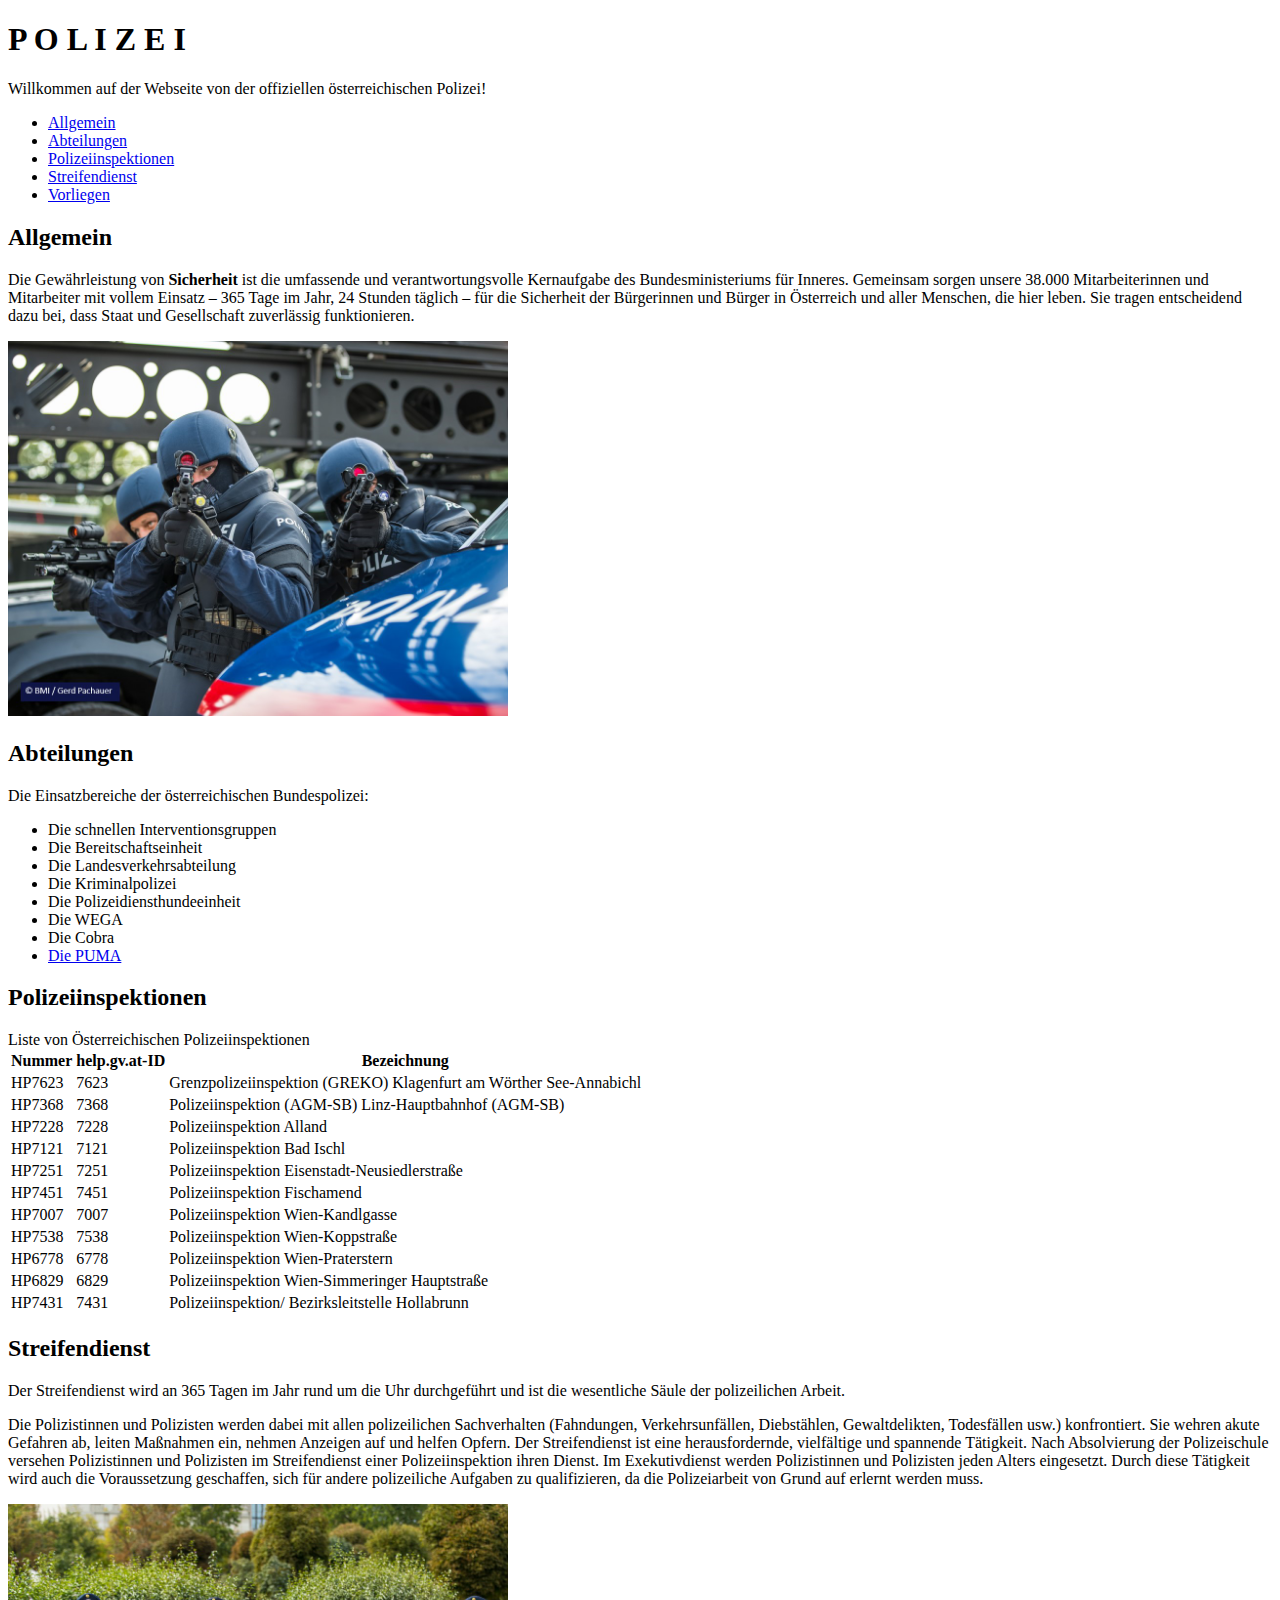
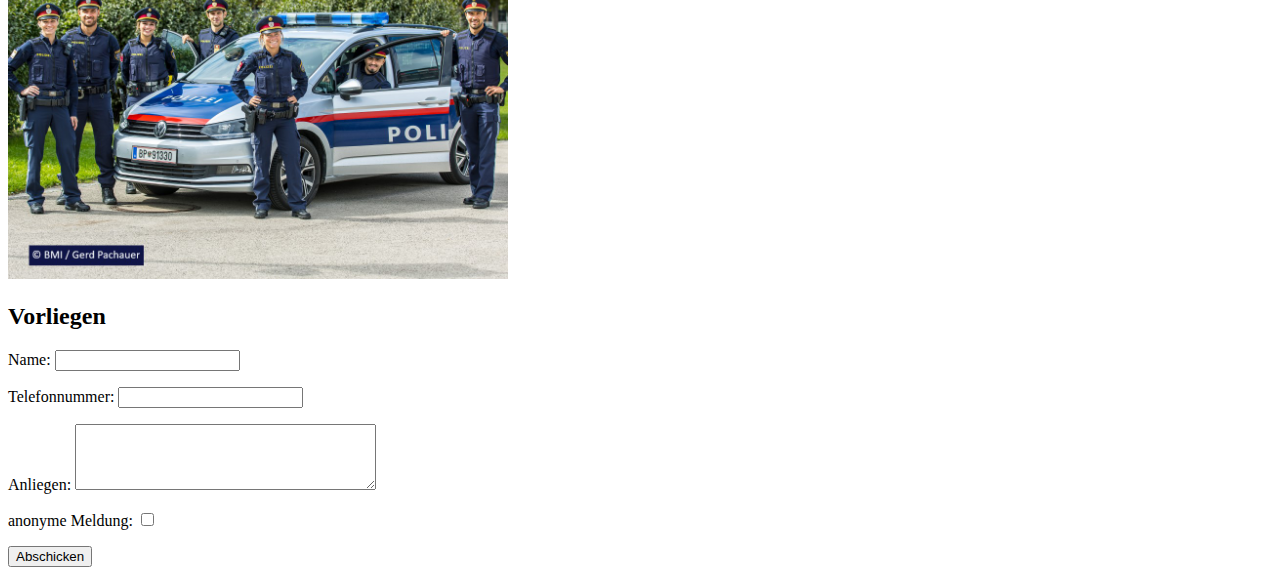
==== index.html @ 8423137b "new file:   Streifendienst.jpg modified:   index.html" ====
<!DOCTYPE html>
<html lang="en">
<head>
    <meta charset="UTF-8">
    <meta name="viewport" content="width=device-width, initial-scale=1.0">
    <title>Polizei</title>
    <link rel="stylesheet" href="styles.css">
</head>
<body>

    <header>
        <strong><h1>P O L I Z E I</h1></strong>
    </header>
    <p >Willkommen auf der Webseite von der offiziellen österreichischen Polizei!</p>
    <nav>
        <ul>
            <li><a href="#allgemein">Allgemein</a></li>
            <li><a href="#abteilungen">Abteilungen</a></li>
            <li><a href="#pi">Polizeiinspektionen</a></li>
            <li><a href="#streifendienst">Streifendienst</a></li>
            <li><a href="#vorliegen">Vorliegen</a></li>
        </ul>
    </nav>

    <section id="allgemein">
        <h2>Allgemein</h2>
        <p>Die Gewährleistung von <strong> Sicherheit </strong> ist die umfassende und verantwortungsvolle Kernaufgabe des Bundesministeriums für Inneres. Gemeinsam sorgen unsere 38.000 Mitarbeiterinnen und Mitarbeiter mit vollem Einsatz – 365 Tage im Jahr, 24 Stunden täglich – für die Sicherheit der Bürgerinnen und Bürger in Österreich und aller Menschen, die hier leben. Sie tragen entscheidend dazu bei, dass Staat und Gesellschaft zuverlässig funktionieren.</p>

        <img src="SIG.jpg" width="500px">
    </section>

    <section id="abteilungen">
        <h2>Abteilungen</h2>

        <p>Die Einsatzbereiche der österreichischen Bundespolizei:
            <ul>
                <li>Die schnellen Interventionsgruppen</li>
                <li>Die Bereitschaftseinheit</li>
                <li>Die Landesverkehrs­abteilung</li>
                <li>Die Kriminalpolizei</li>
                <li>Die Polizeidienst­hundeeinheit</li>
                <li>Die WEGA</li>
                <li>Die Cobra</li>
                <li><a href="https://de.wikipedia.org/wiki/Puma_(Polizeieinheit)">Die PUMA</a></li>
            </ul>
        </p>
    </section>

    <section id="pi">
        <h2>Polizeiinspektionen</h2>
        <table>
            <thead>
                <tr>
                    <th>Nummer</th>
                    <th>help.gv.at-ID</th>
                    <th>Bezeichnung</th>
                </tr>
            </thead>
            <tbody>
                <tr>
                    <td>HP7623</td>
                    <td>7623</td>
                    <td>Grenzpolizeiinspektion (GREKO) Klagenfurt am Wörther See-Annabichl</td>
                </tr>
                <tr>
                    <td>HP7368</td>
                    <td>7368</td>
                    <td>Polizeiinspektion (AGM-SB) Linz-Hauptbahnhof (AGM-SB)</td>
                </tr>
                <tr>
                    <td>HP7228</td>
                    <td>7228</td>
                    <td>Polizeiinspektion Alland</td>
                </tr>
                <tr>
                    <td>HP7121</td>
                    <td>7121</td>
                    <td>Polizeiinspektion Bad Ischl</td>
                </tr>
                <tr>
                    <td>HP7251</td>
                    <td>7251</td>
                    <td>Polizeiinspektion Eisenstadt-Neusiedlerstraße</td>
                </tr>
                <tr>
                    <td>HP7451</td>
                    <td>7451</td>
                    <td>Polizeiinspektion Fischamend</td>
                </tr>
                <tr>
                    <td>HP7007</td>
                    <td>7007</td>
                    <td>Polizeiinspektion Wien-Kandlgasse</td>
                </tr>
                <tr>
                    <td>HP7538</td>
                    <td>7538</td>
                    <td>Polizeiinspektion Wien-Koppstraße</td>
                </tr>
                <tr>
                    <td>HP6778</td>
                    <td>6778</td>
                    <td>Polizeiinspektion Wien-Praterstern</td>
                </tr>
                <tr>
                    <td>HP6829</td>
                    <td>6829</td>
                    <td>Polizeiinspektion Wien-Simmeringer Hauptstraße</td>
                </tr>
                <tr>
                    <td>HP7431</td>
                    <td>7431</td>
                    <td>Polizeiinspektion/ Bezirksleitstelle Hollabrunn</td>
                </tr>
            </tbody>
            <tfoot>
                Liste von Österreichischen Polizeiinspektionen
            </tfoot>
        </table>

    </section>
    <section id="streifendienst">
        <h2>Streifendienst</h2>
        <p>Der Streifendienst wird an 365 Tagen im Jahr rund um die Uhr durchgeführt und ist die wesentliche Säule der polizeilichen Arbeit.

            <p>Die Polizistinnen und Polizisten werden dabei mit allen polizeilichen Sachverhalten (Fahndungen, Verkehrsunfällen, Diebstählen, Gewaltdelikten, Todesfällen usw.) konfrontiert. Sie wehren akute Gefahren ab, leiten Maßnahmen ein, nehmen Anzeigen auf und helfen Opfern. Der Streifendienst ist eine herausfordernde, vielfältige und spannende Tätigkeit. Nach Absolvierung der Polizeischule versehen Polizistinnen und Polizisten im Streifendienst einer Polizeiinspektion ihren Dienst. Im Exekutivdienst werden Polizistinnen und Polizisten jeden Alters eingesetzt. Durch diese Tätigkeit wird auch die Voraussetzung geschaffen, sich für andere polizeiliche Aufgaben zu qualifizieren, da die Polizeiarbeit von Grund auf erlernt werden muss.</p>
            
            </p>

        <img src="Streifendienst.jpg" width="500px">
    </section>
    <footer id="vorliegen">
        <h2>Vorliegen</h2>
        <form>
            Name: <input type="text">

            <p>Telefonnummer: <input type="text"></p>

            <p>Anliegen: <textarea id="text" name="text" cols="35" rows="4"></textarea></p>

            <p>anonyme Meldung: <input type="checkbox"></p>

            <p><button>Abschicken</button></p>

            <script>
                const btn = document.querySelector("button");

                btn.addEventListener('click', function() {
                    alert("Ihr Anliegen wurde weitergeleitet. Wir werden uns in Kürze melden!");
                });
            </script>
        </form>
    </footer>
</body>
</html>
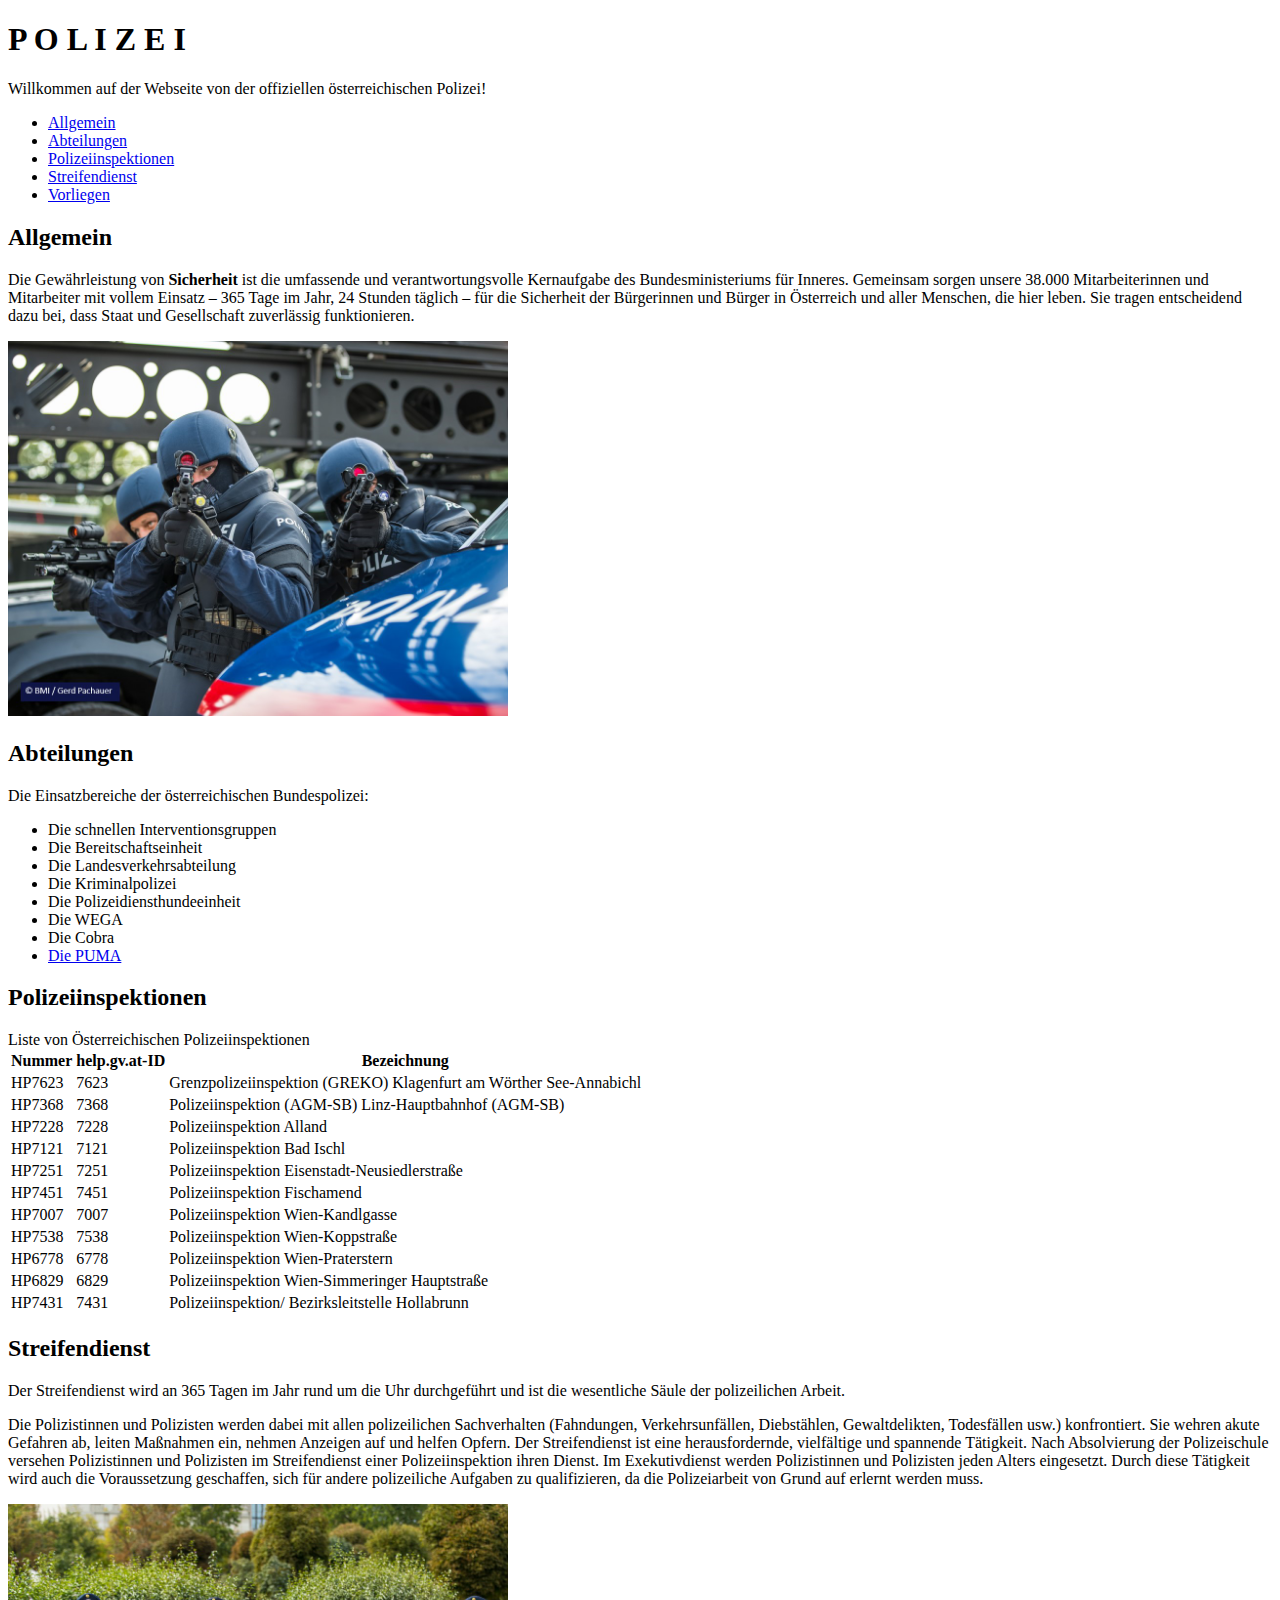
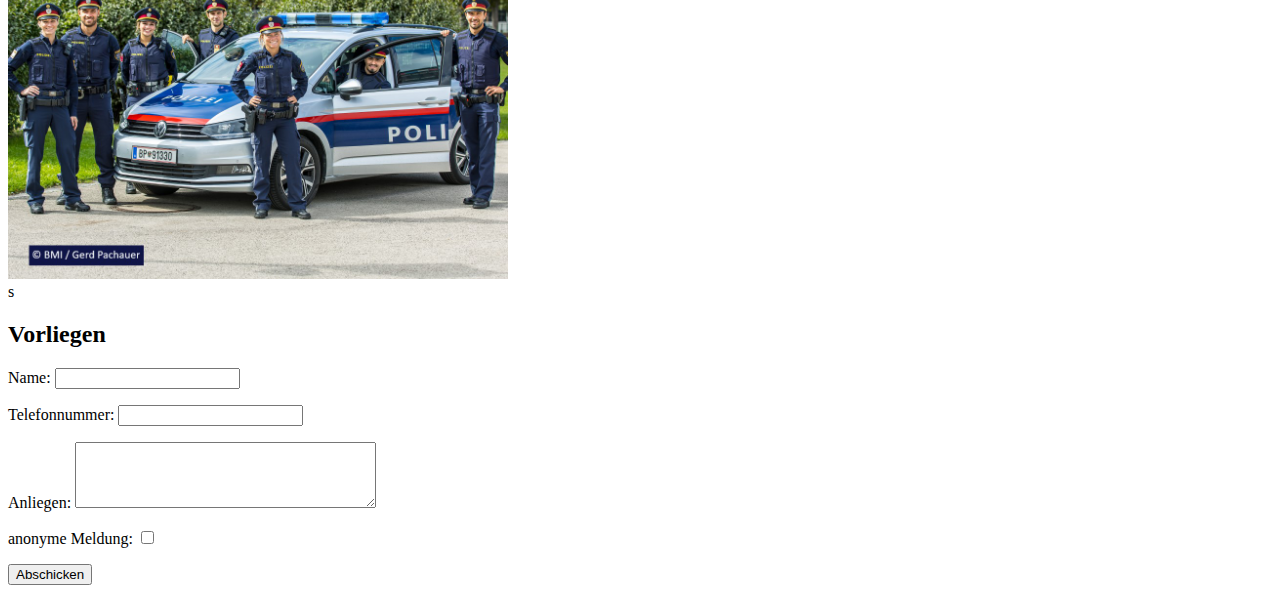
==== commit 9f324310: "modified:   index.html" ====
--- a/index.html
+++ b/index.html
@@ -7,9 +7,8 @@
     <link rel="stylesheet" href="styles.css">
 </head>
 <body>
-
     <header>
-        <strong><h1>P O L I Z E I</h1></strong>
+        <h1>P O L I Z E I</h1>
     </header>
     <p >Willkommen auf der Webseite von der offiziellen österreichischen Polizei!</p>
     <nav>
@@ -31,7 +30,6 @@
 
     <section id="abteilungen">
         <h2>Abteilungen</h2>
-
         <p>Die Einsatzbereiche der österreichischen Bundespolizei:
             <ul>
                 <li>Die schnellen Interventionsgruppen</li>
@@ -117,36 +115,28 @@
                 Liste von Österreichischen Polizeiinspektionen
             </tfoot>
         </table>
+    </section>
 
-    </section>
     <section id="streifendienst">
         <h2>Streifendienst</h2>
         <p>Der Streifendienst wird an 365 Tagen im Jahr rund um die Uhr durchgeführt und ist die wesentliche Säule der polizeilichen Arbeit.
-
-            <p>Die Polizistinnen und Polizisten werden dabei mit allen polizeilichen Sachverhalten (Fahndungen, Verkehrsunfällen, Diebstählen, Gewaltdelikten, Todesfällen usw.) konfrontiert. Sie wehren akute Gefahren ab, leiten Maßnahmen ein, nehmen Anzeigen auf und helfen Opfern. Der Streifendienst ist eine herausfordernde, vielfältige und spannende Tätigkeit. Nach Absolvierung der Polizeischule versehen Polizistinnen und Polizisten im Streifendienst einer Polizeiinspektion ihren Dienst. Im Exekutivdienst werden Polizistinnen und Polizisten jeden Alters eingesetzt. Durch diese Tätigkeit wird auch die Voraussetzung geschaffen, sich für andere polizeiliche Aufgaben zu qualifizieren, da die Polizeiarbeit von Grund auf erlernt werden muss.</p>
-            
-            </p>
-
+            <p>Die Polizistinnen und Polizisten werden dabei mit allen polizeilichen Sachverhalten (Fahndungen, Verkehrsunfällen, Diebstählen, Gewaltdelikten, Todesfällen usw.) konfrontiert. Sie wehren akute Gefahren ab, leiten Maßnahmen ein, nehmen Anzeigen auf und helfen Opfern. Der Streifendienst ist eine herausfordernde, vielfältige und spannende Tätigkeit. Nach Absolvierung der Polizeischule versehen Polizistinnen und Polizisten im Streifendienst einer Polizeiinspektion ihren Dienst. Im Exekutivdienst werden Polizistinnen und Polizisten jeden Alters eingesetzt. Durch diese Tätigkeit wird auch die Voraussetzung geschaffen, sich für andere polizeiliche Aufgaben zu qualifizieren, da die Polizeiarbeit von Grund auf erlernt werden muss.</p> 
+        </p>
         <img src="Streifendienst.jpg" width="500px">
     </section>
+s
     <footer id="vorliegen">
         <h2>Vorliegen</h2>
         <form>
             Name: <input type="text">
-
             <p>Telefonnummer: <input type="text"></p>
-
             <p>Anliegen: <textarea id="text" name="text" cols="35" rows="4"></textarea></p>
-
             <p>anonyme Meldung: <input type="checkbox"></p>
-
             <p><button>Abschicken</button></p>
-
             <script>
                 const btn = document.querySelector("button");
-
                 btn.addEventListener('click', function() {
-                    alert("Ihr Anliegen wurde weitergeleitet. Wir werden uns in Kürze melden!");
+                    alert("Ihr Anliegen wurde weitergeleitet. Wir werden uns in kürze melden!");
                 });
             </script>
         </form>
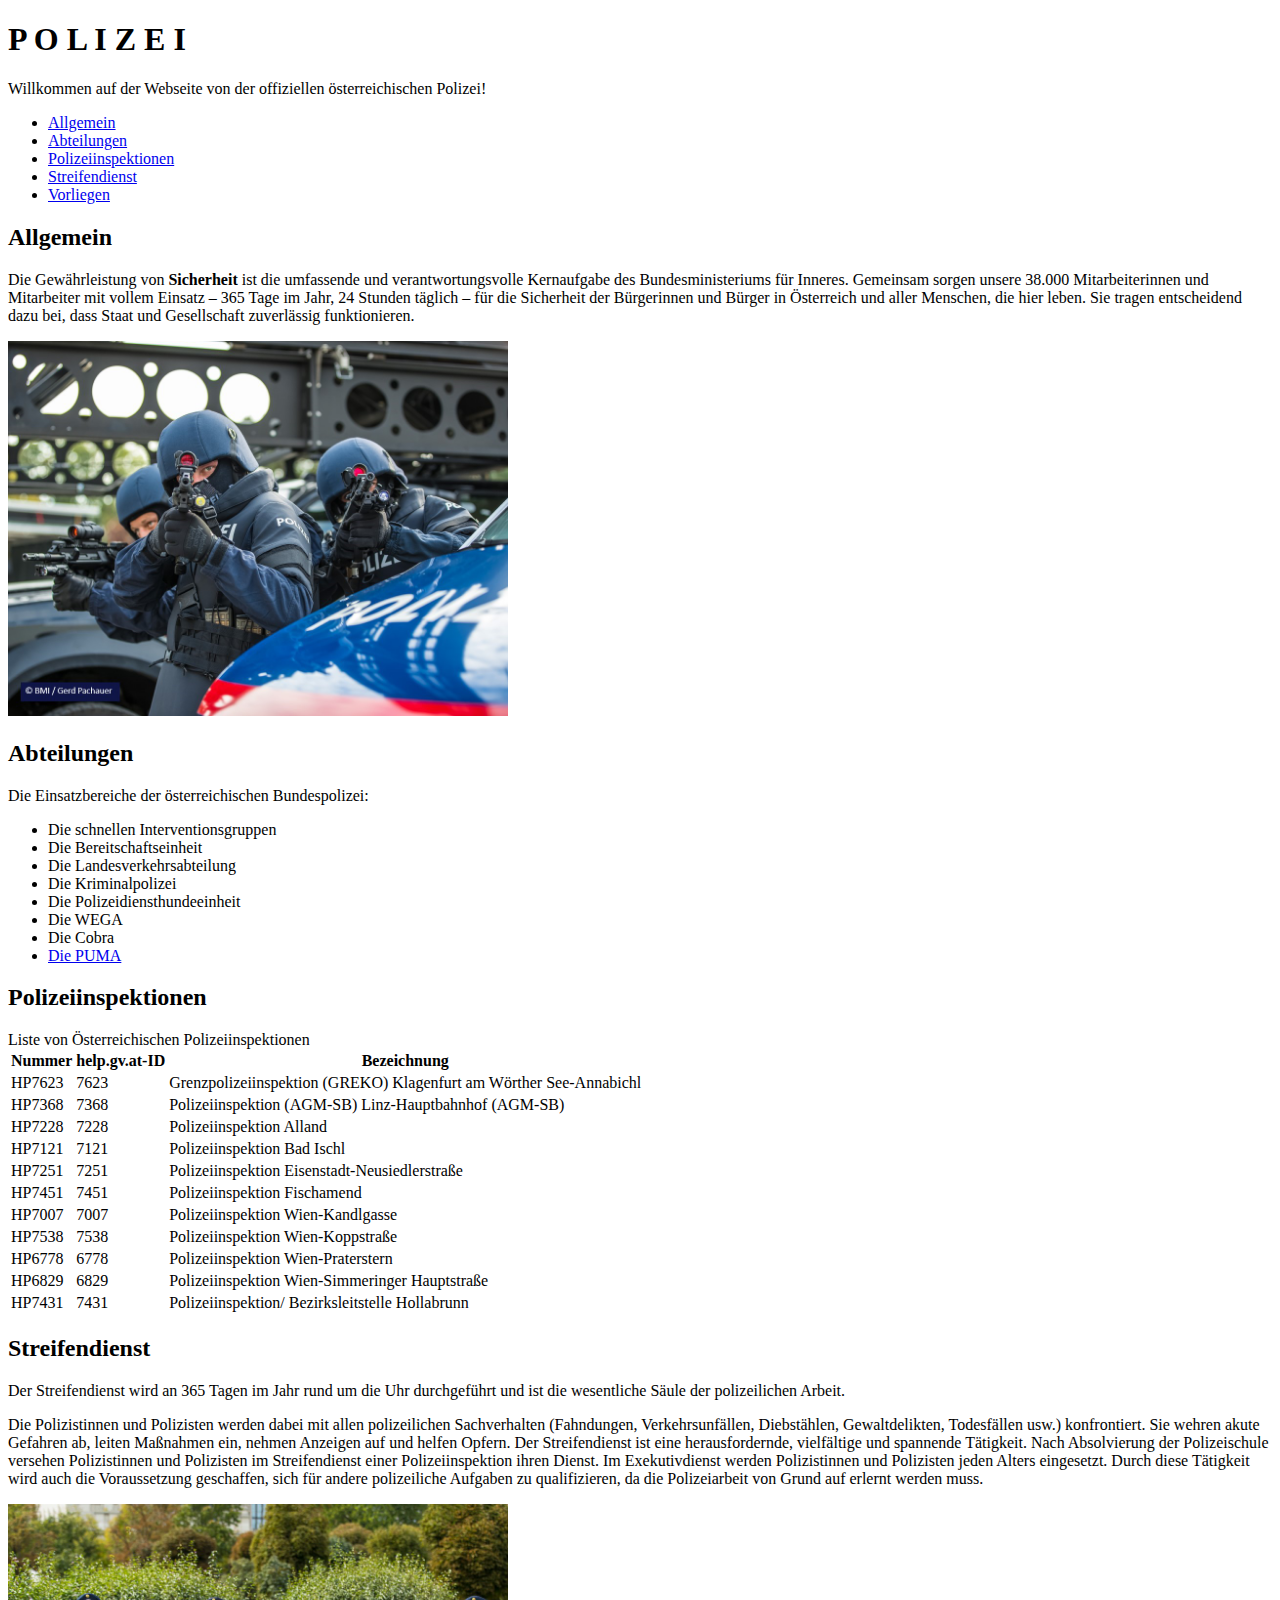
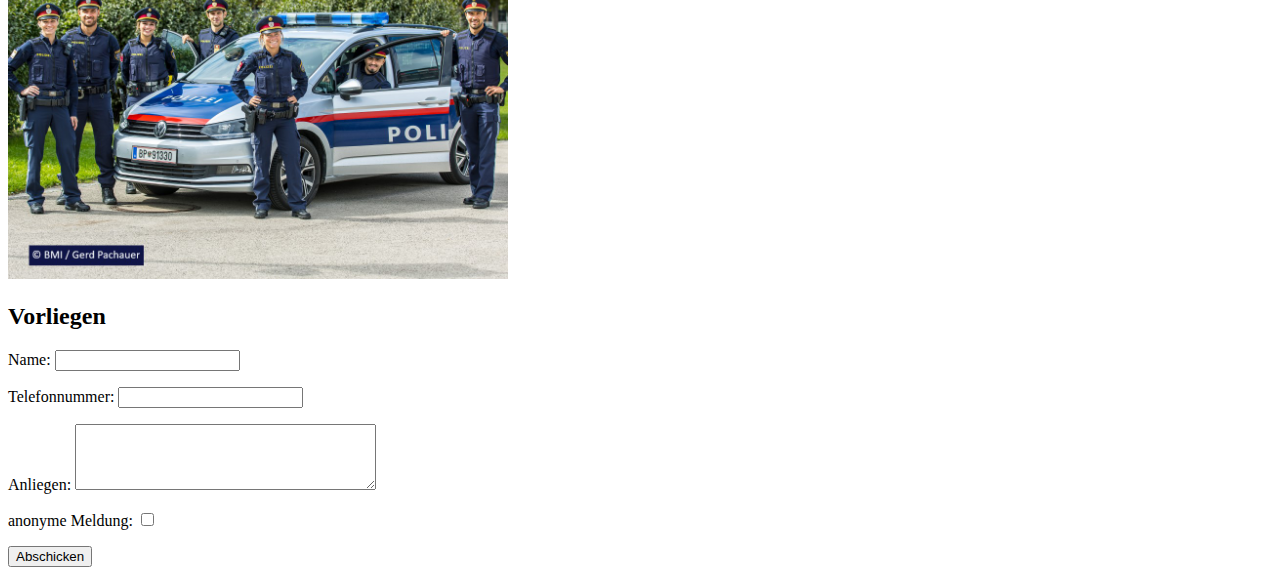
==== commit 0d3bab0e: "ok" ====
--- a/index.html
+++ b/index.html
@@ -124,7 +124,7 @@
         </p>
         <img src="Streifendienst.jpg" width="500px">
     </section>
-s
+
     <footer id="vorliegen">
         <h2>Vorliegen</h2>
         <form>
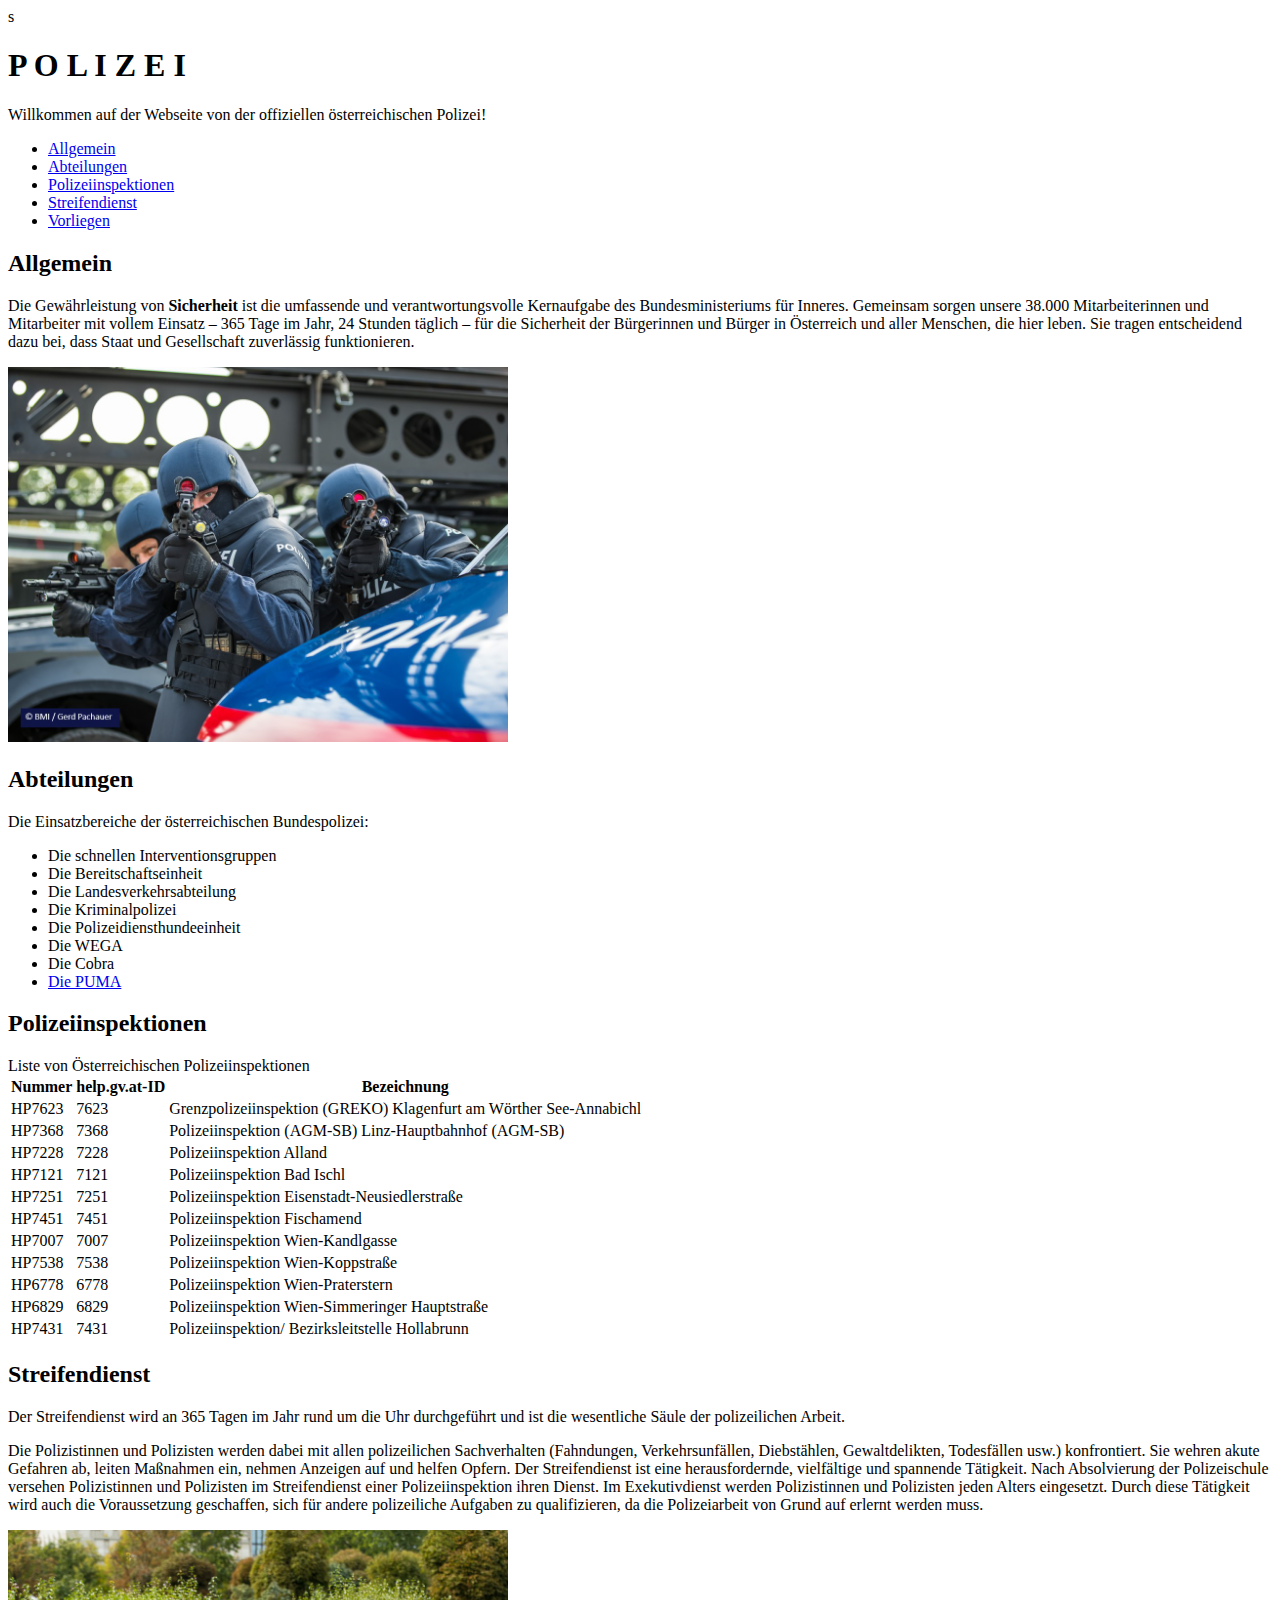
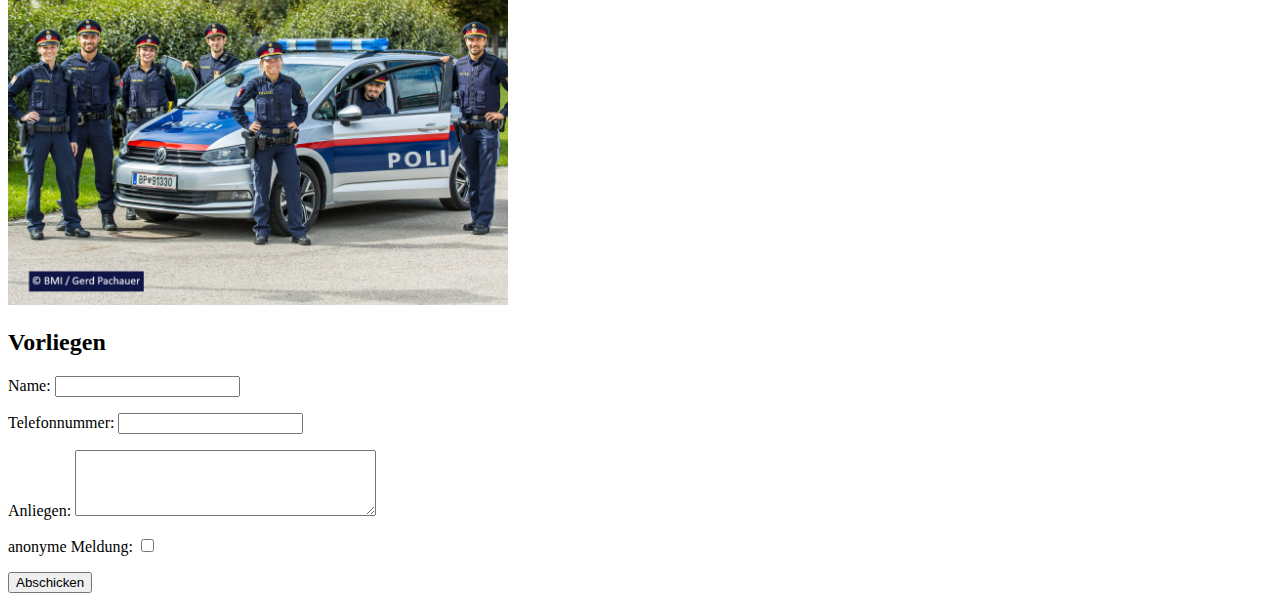
==== commit e8e94f7b: "ok" ====
--- a/index.html
+++ b/index.html
@@ -7,6 +7,7 @@
     <link rel="stylesheet" href="styles.css">
 </head>
 <body>
+    s
     <header>
         <h1>P O L I Z E I</h1>
     </header>
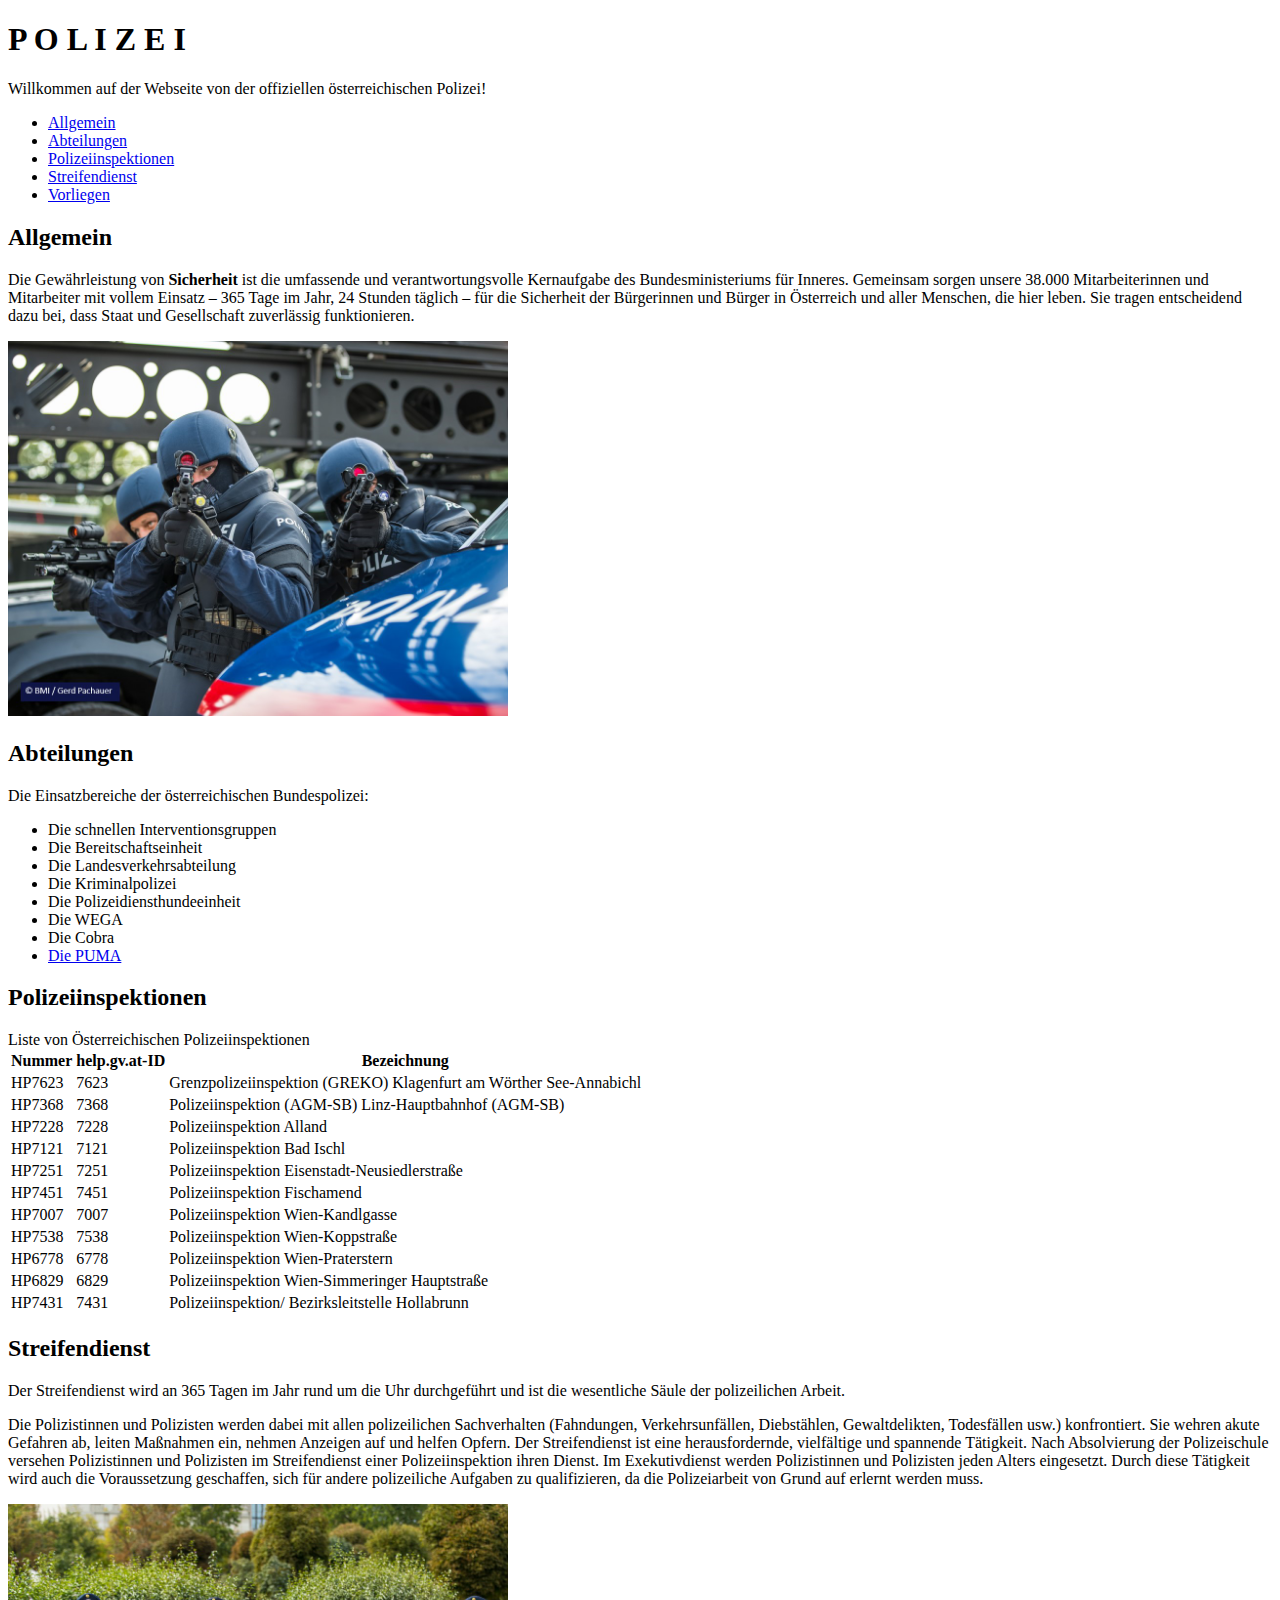
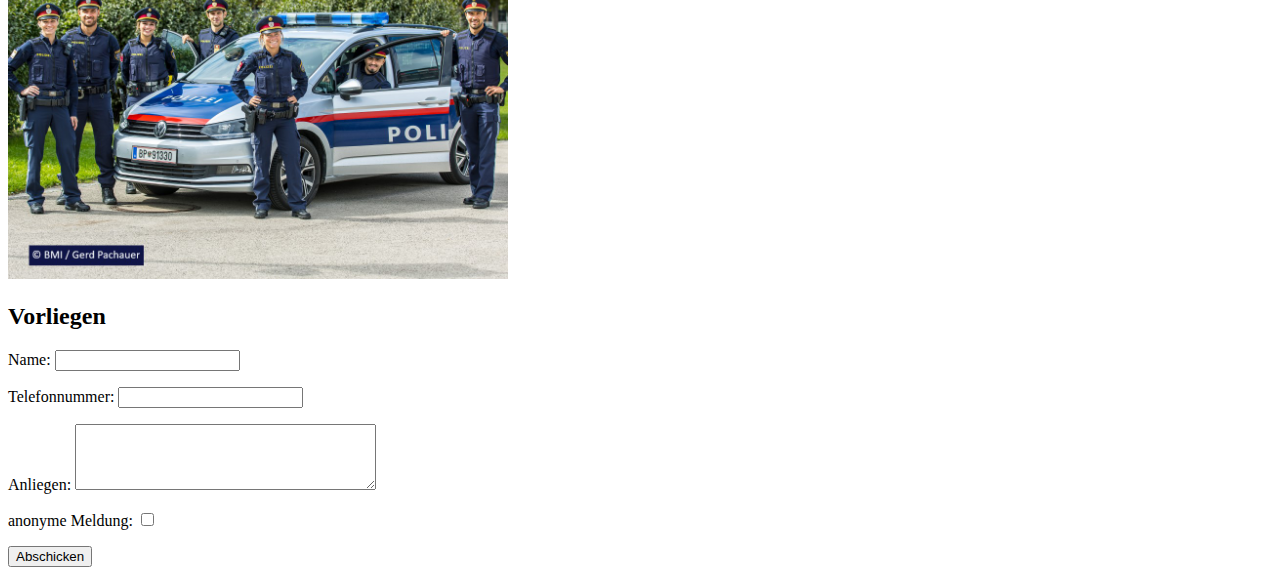
==== commit 0f8a7d44: "ok" ====
--- a/index.html
+++ b/index.html
@@ -7,7 +7,6 @@
     <link rel="stylesheet" href="styles.css">
 </head>
 <body>
-    s
     <header>
         <h1>P O L I Z E I</h1>
     </header>
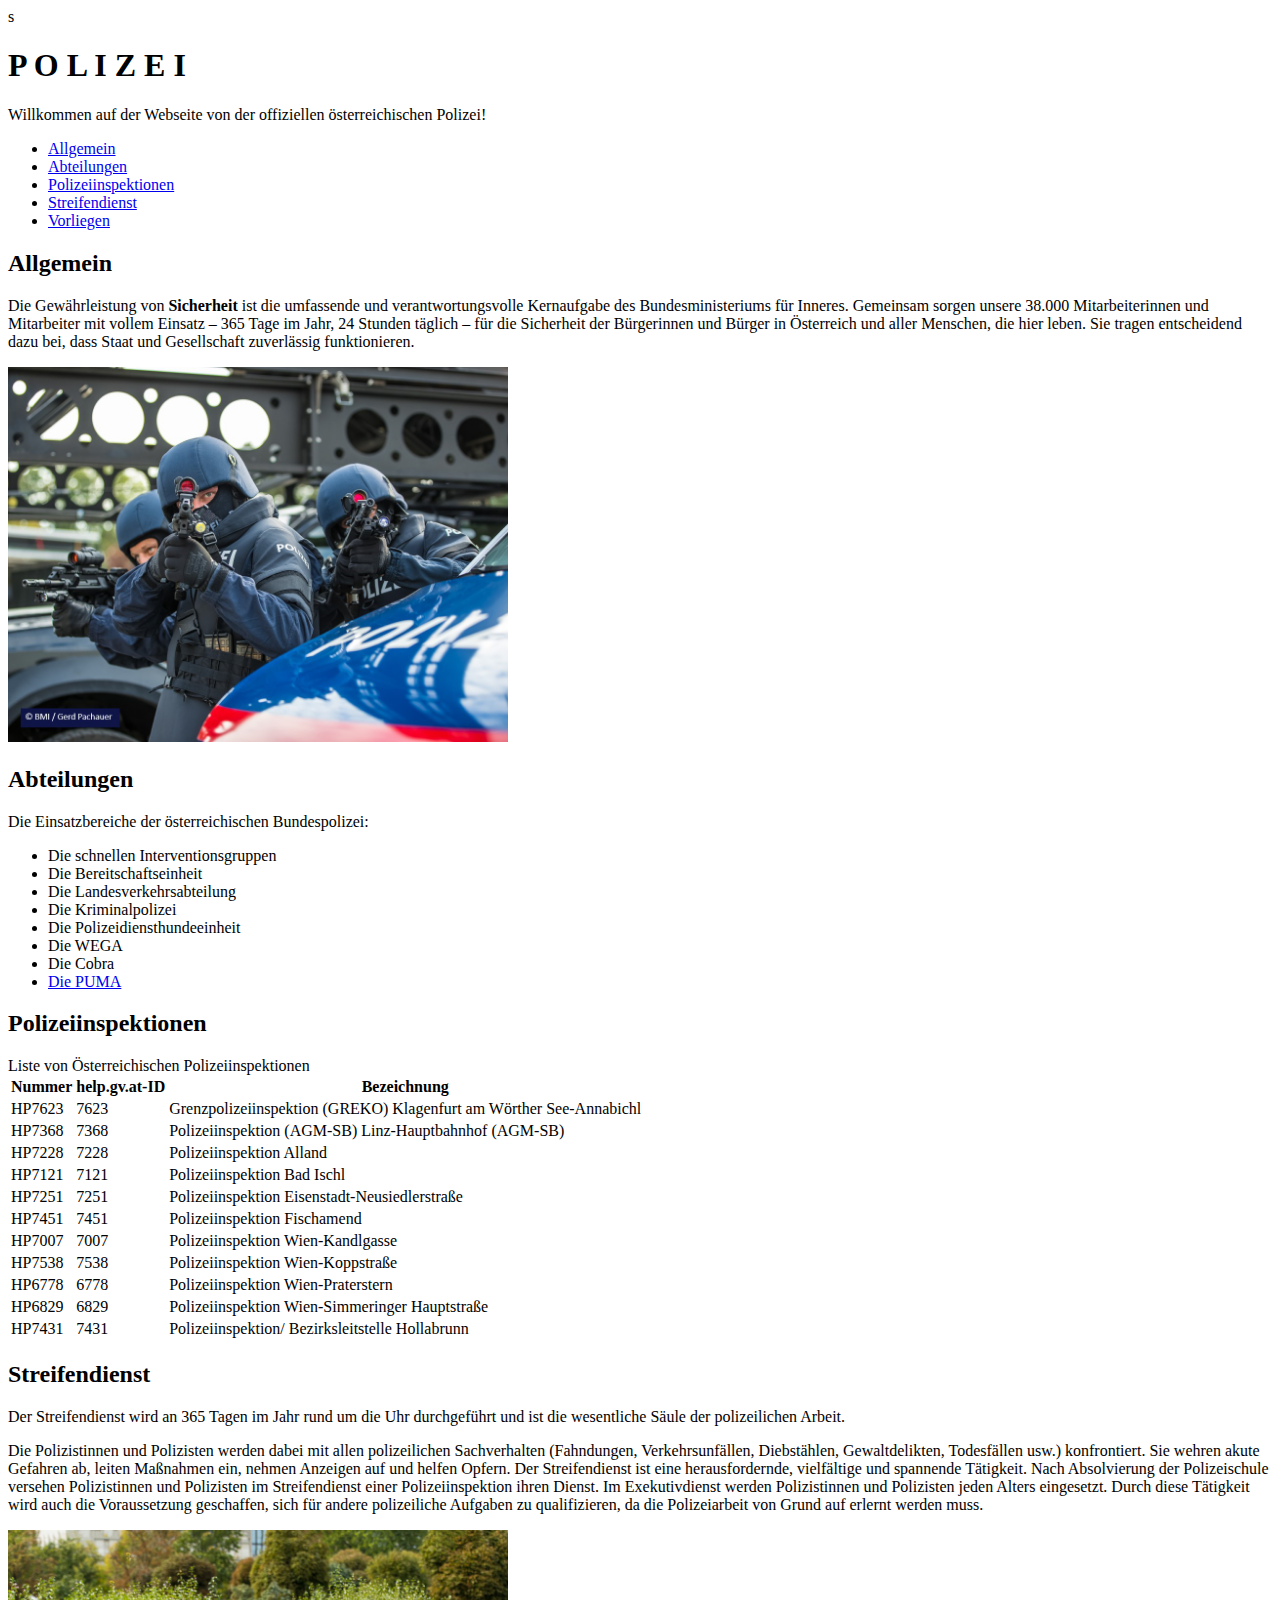
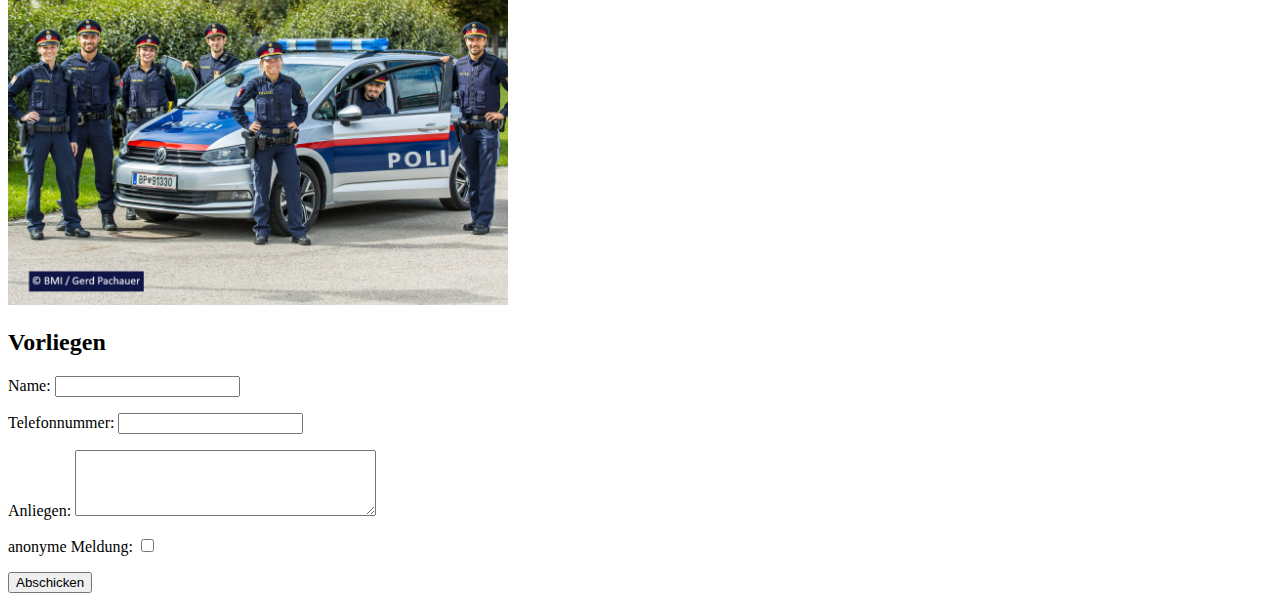
==== commit c23fd00d: "modified:   index.html" ====
--- a/index.html
+++ b/index.html
@@ -7,6 +7,7 @@
     <link rel="stylesheet" href="styles.css">
 </head>
 <body>
+    s
     <header>
         <h1>P O L I Z E I</h1>
     </header>
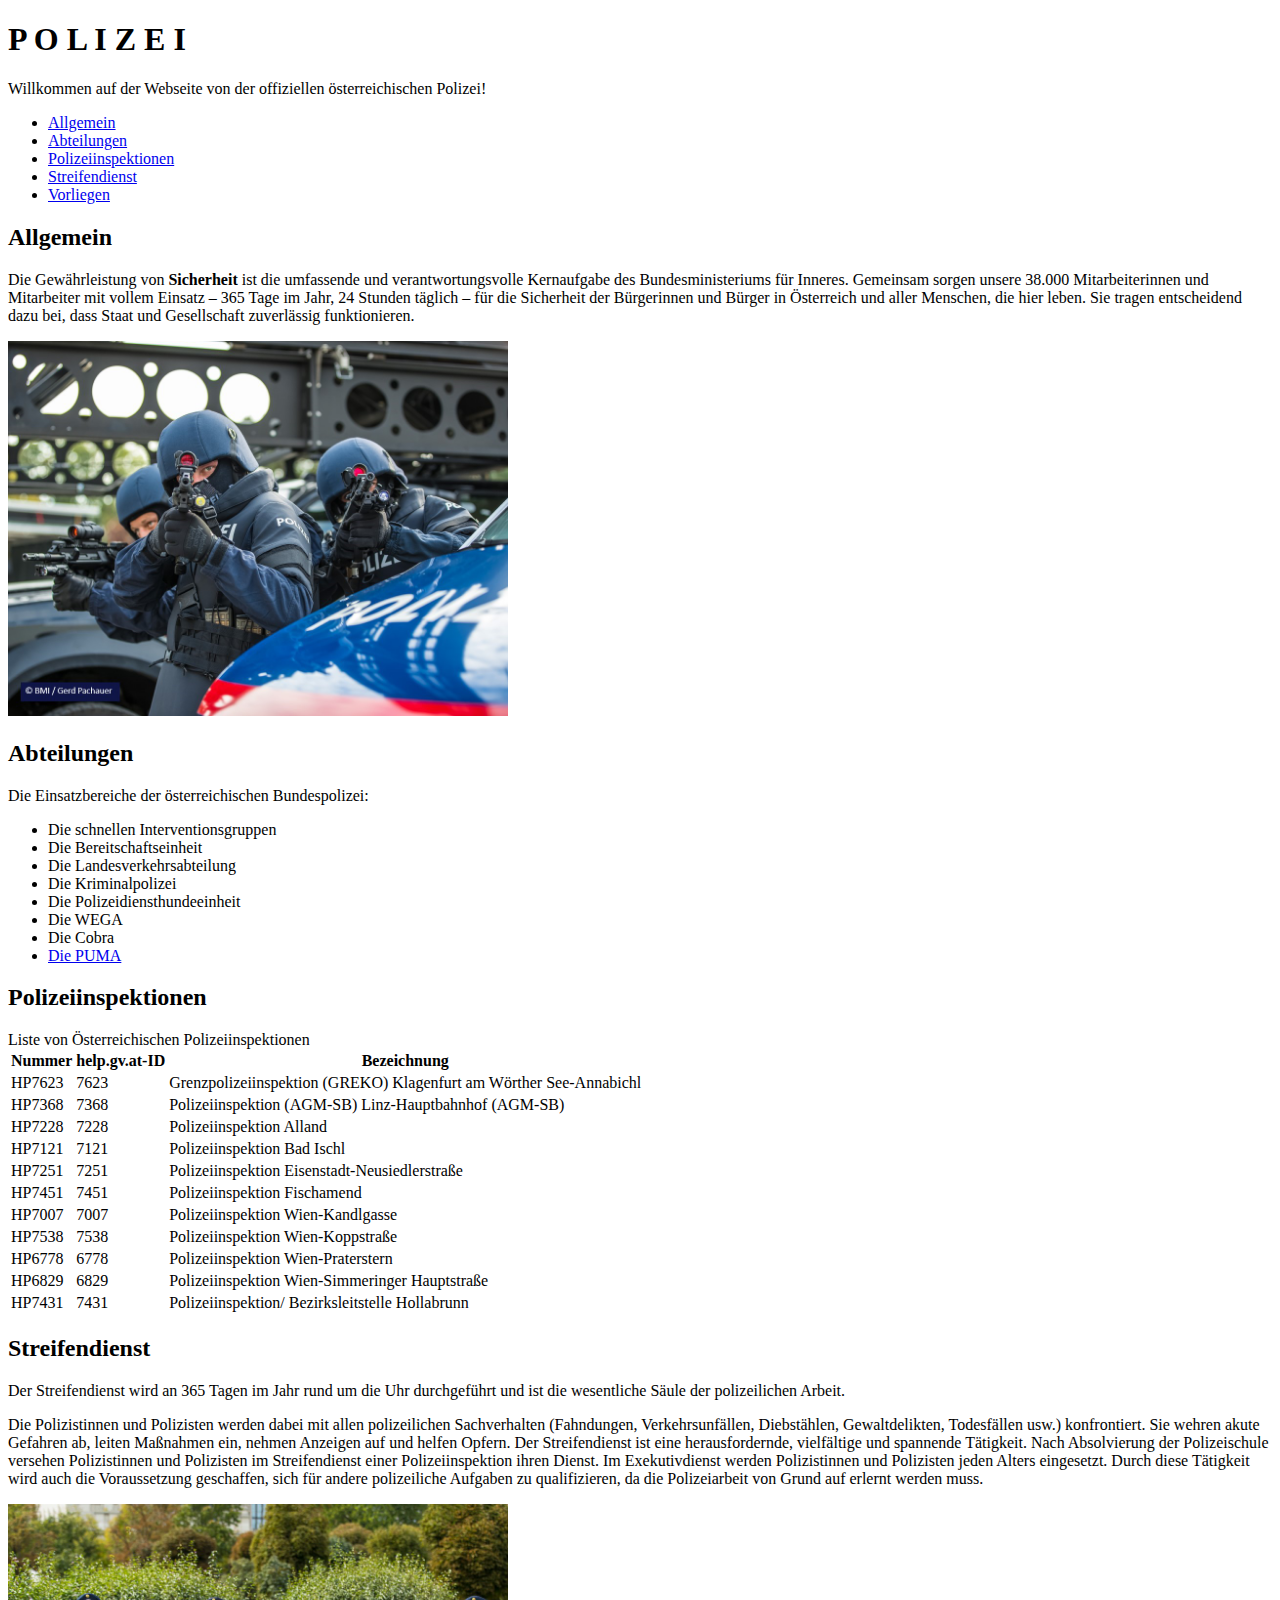
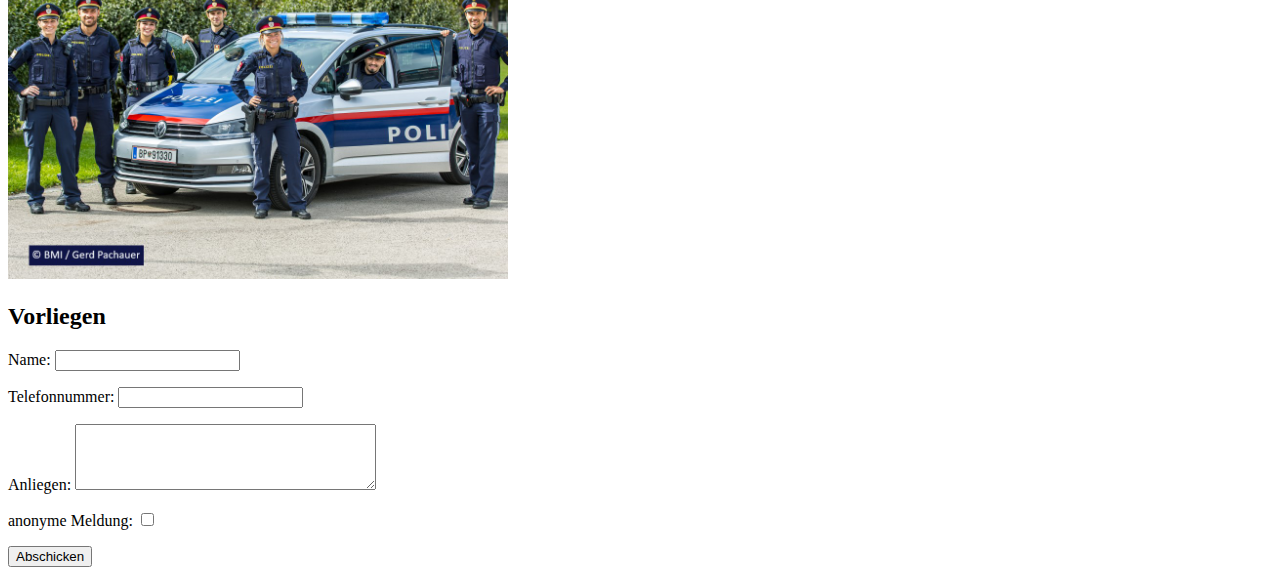
==== commit f8f6f127: "modified:   index.html" ====
--- a/index.html
+++ b/index.html
@@ -7,7 +7,6 @@
     <link rel="stylesheet" href="styles.css">
 </head>
 <body>
-    s
     <header>
         <h1>P O L I Z E I</h1>
     </header>
